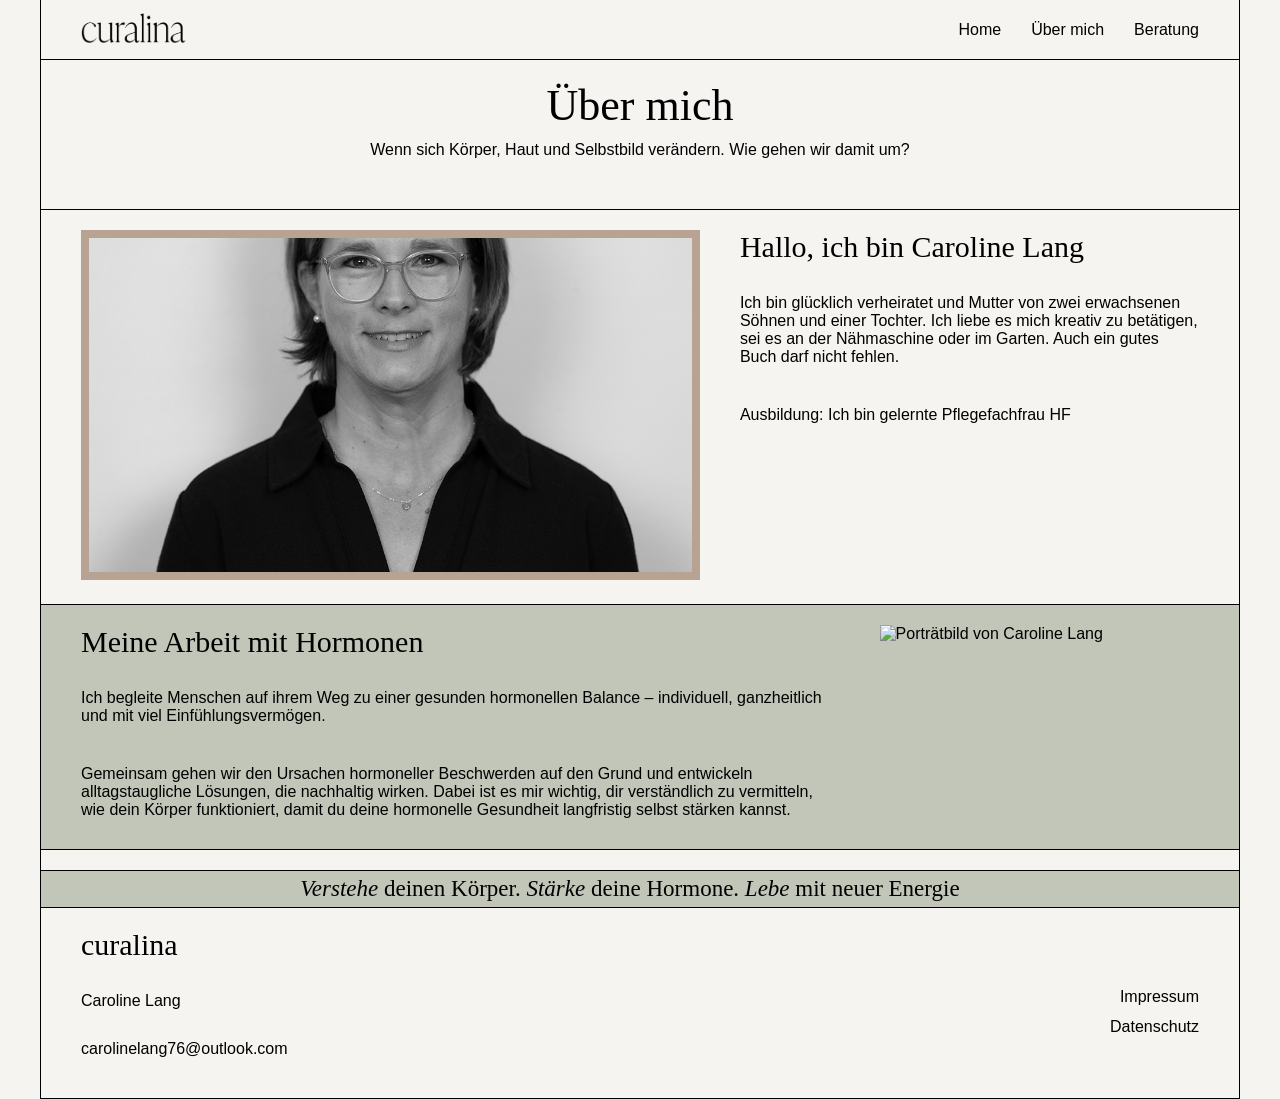
==== übermich.html @ 5b6a9f97 "Add files via upload" ====
<!DOCTYPE html>
<html lang="en">

<head>
    <meta charset="UTF-8">
    <meta name="viewport" content="width=device-width, initial-scale=1.0">
    <meta name="description" content="Curalina Hormonberatung in der Schweiz.">
    <link rel="stylesheet" href="übermich.css">
    <link rel="stylesheet" href="https://use.typekit.net/tsq4doq.css">
    <title>Curalina - Hormonberatung</title>
</head>

<body>
    <header>
        <div>
            <img src="Logo_thin.png" class="logo">
        </div>
        <nav>
            <ul>
                <li><a href="index.html">Home</a></li>
                <li><a href="übermich.html">Über mich</a></li>
                <li><a href="#">Beratung</a></li>
            </ul>
        </nav>
    </header>

    <section class="herocontainer">
        <div>
            <h1>Über mich</h1>
            <p>Wenn sich Körper, Haut und Selbstbild verändern. Wie gehen wir damit um?</p>
        </div>
    </section>

    <section class="einführungscontainer">
        <div class="left">
            <img src="porträt.jpg" class="porträtimg" alt="Porträtbild von Caroline Lang">
        </div>
        <div class="right">
            <h2>Hallo, ich bin Caroline Lang</h2>
            <p>Ich bin glücklich verheiratet und Mutter von zwei erwachsenen Söhnen und einer Tochter. Ich liebe es mich
                kreativ zu betätigen, sei es an der Nähmaschine oder im Garten. Auch ein gutes Buch darf nicht fehlen.
            </p>

            <p>Ausbildung: Ich bin gelernte Pflegefachfrau HF</p>
        </div>
    </section>

    <section class="arbeitcontainer">
        <div class="left_2">
            <h2>Meine Arbeit mit Hormonen</h2>
            <p>Ich begleite Menschen auf ihrem Weg zu einer gesunden hormonellen Balance – individuell, ganzheitlich und
                mit viel Einfühlungsvermögen.</p>

            <p>Gemeinsam gehen wir den Ursachen hormoneller Beschwerden auf den Grund und entwickeln alltagstaugliche
                Lösungen, die nachhaltig wirken. Dabei ist es mir wichtig, dir verständlich zu vermitteln, wie dein
                Körper funktioniert, damit du deine hormonelle Gesundheit langfristig selbst stärken kannst.</p>
        </div>
        <div class="right_2">
            <img src="#" class="arbeitsbild" alt="Porträtbild von Caroline Lang">
        </div>
    </section>

    <section class="zitatbox">
        <p class="zitat"><i>Verstehe</i> deinen Körper. <i>Stärke</i> deine Hormone. <i>Lebe</i> mit neuer Energie</p>
    </section>

    <footer>
        <h2>curalina</h2>
        <div class="footer">
            <div>
                <p>Caroline Lang</p>
                <a href="mailto:carolinelang76@outlook.com" class="email">carolinelang76@outlook.com</a>
            </div>
            <div class="test">
                <a href="#" class="link">Impressum</a><br>
                <a href="#" class="link">Datenschutz</a>
            </div>
        </div>
    </footer>
</body>

</html>
---- übermich.css ----
* {
    margin: 0;
    padding: 0;
    box-sizing: border-box;
}

:root {
    --background-color: #f6f4f1;
    --main-color: #c2c6b9;
    --secondary-color: #b8a292;
    --hover-color: #c4a3a9;
}

body {
    font-family: "avenir-next-lt-pro", sans-serif;
    font-weight: 400;
    font-style: normal;
    background-color: var(--background-color);
    font-size: 16px;
    max-width: 1200px;
    margin: 0 auto;
    border-right: black solid 1px;
    border-left: black solid 1px;
}

h1 {
    font-family: "ivypresto-display", serif;
    font-weight: 100;
    font-style: normal; 
    font-size: 44px;
    padding: 20px 40px;
}


h2 {
    font-family: "ivypresto-display", serif;
    font-weight: 100;
    font-style: normal; 
    font-size: 30px;
    padding: 20px 40px;
}

p {
    padding: 10px 40px 30px 40px;
}

.button {
    margin: 20px 40px;
    padding: 5px 15px;
    border: black solid 1px;
    border-radius: 20px;
}

.button:hover {
    background-color: var(--hover-color);
}

.logo {
    height: 30px;
}

/* Header */

header {
    height: 60px;
    display: flex;
    justify-content: space-between;
    align-items: center;
    border-bottom: 1px solid black;
    padding: 0px 40px;
}


nav {
    width: 95%;
}

header a:hover {
    text-decoration: underline;
}

ul {
    display: flex;
    flex-wrap: wrap;
    justify-content: flex-end;
    list-style: none;
    white-space: nowrap;
    /* Verhindert Zeilenumbrüche in den Links */
    padding: 0;
    padding-left: 20px;
    gap: 30px;
}

a {
    display: inline-block;
    text-decoration: none;
    color: black;
}

/* Hero */

.herocontainer {
    border-bottom: black solid 1px;
    text-align: center;
    padding: 25px 0px;
    width: 100%;
    height: 150px;
    display: flex;
    align-items: center;
    justify-content: center;
}

.herocontainer::before {
    content: "";
    position: absolute;
    width: 100%;
    height: 100%;
    
    background-image: url('418A0612.JPG');
    background-size: cover;
    background-position: center;
    filter: opacity(20%);
}

.herocontainer h1 {
    padding: 0px 20px;
}

.herocontainer {
    position: relative;
    z-index: 2;
}

/* Über mich */

.einführungscontainer {
    display: flex;
    justify-content: space-between;
    border-bottom: black solid 1px;
    width: 100%;
    height: 100%;
}

.porträtimg {
    width: 100%;
    height: 350px;
    margin: 0;
    object-fit: cover;
    border: #b8a292 solid 8px;
}

.left {
    width: 55%;
    padding: 20px 0px 20px 40px;
    align-items: center;
}

.right {
    width: 45%;
}

/* meine Arbeit */

.arbeitcontainer {
    display: flex;
    justify-content: space-between;
    border-bottom: black solid 1px;
    width: 100%;
    height: 100%;
    background-color: var(--main-color);
}

.arbeitsbild {
    width: 100%;
    height: 210px;
    margin: 0;
    object-fit: cover;
}

.left_2 {
    width: 70%;
}

.right_2 {
    width: 30%;
    padding: 20px 40px 20px 0px;
    align-items: center;
}

img {
    align-items: center;
}

/* Kommentar */

.zitatbox {
    height: 100%;
    margin-top: 20px;
    padding-right: 20px;
    background-color: var(--main-color);
    border-top: black solid 1px;
    border-bottom: black solid 1px;
    display: flex;
    justify-content: center;
    align-items: center;
}

.zitat {
    font-family: "ivypresto-display", serif;
    font-weight: 100;
    font-style: normal;
    font-size: 23px;
    padding: 5px 40px;
    text-align: center;
}

/* Footer */

footer {
    padding-bottom: 40px;
    border-bottom: black solid 1px;
}

.footer {
    display: flex;
    justify-content: space-between;
}

.link {
    margin: 0px 40px;
    line-height: 30px;
}

.email {
    margin: 0px 40px;
}

.email:hover,
.link:hover {
    text-decoration: underline;
}

.test {
    text-align: right;
}

/* Responsive Design */


@media screen and (max-width: 750px) {

    .logo {
        height: 20px;
    }

    body {
        font-size: 14px;
    }

    header {
        padding: 0px 20px;
    }

    .zitat {
        padding: 5px 20px;
    }

    h2, h1 {
        padding: 20px;
    }

    p {
        padding: 10px 20px;
    }

    .button {
        margin: 20px;
    }

    .einführungscontainer {
        display: flex;
        flex-direction: column;
    }

    .left {
        width: 100%;
        padding-right: 20px;
        padding-bottom: 0px;
        padding-left: 20px;
    }

    .right {
        width: 100%;
        padding-bottom: 30px;
    }

    .link, .email {
        margin: 0px 20px;
    }

    .herocontainer {
        height: 170px;
    }

    h1 {
        font-size: 38px;
    }

}
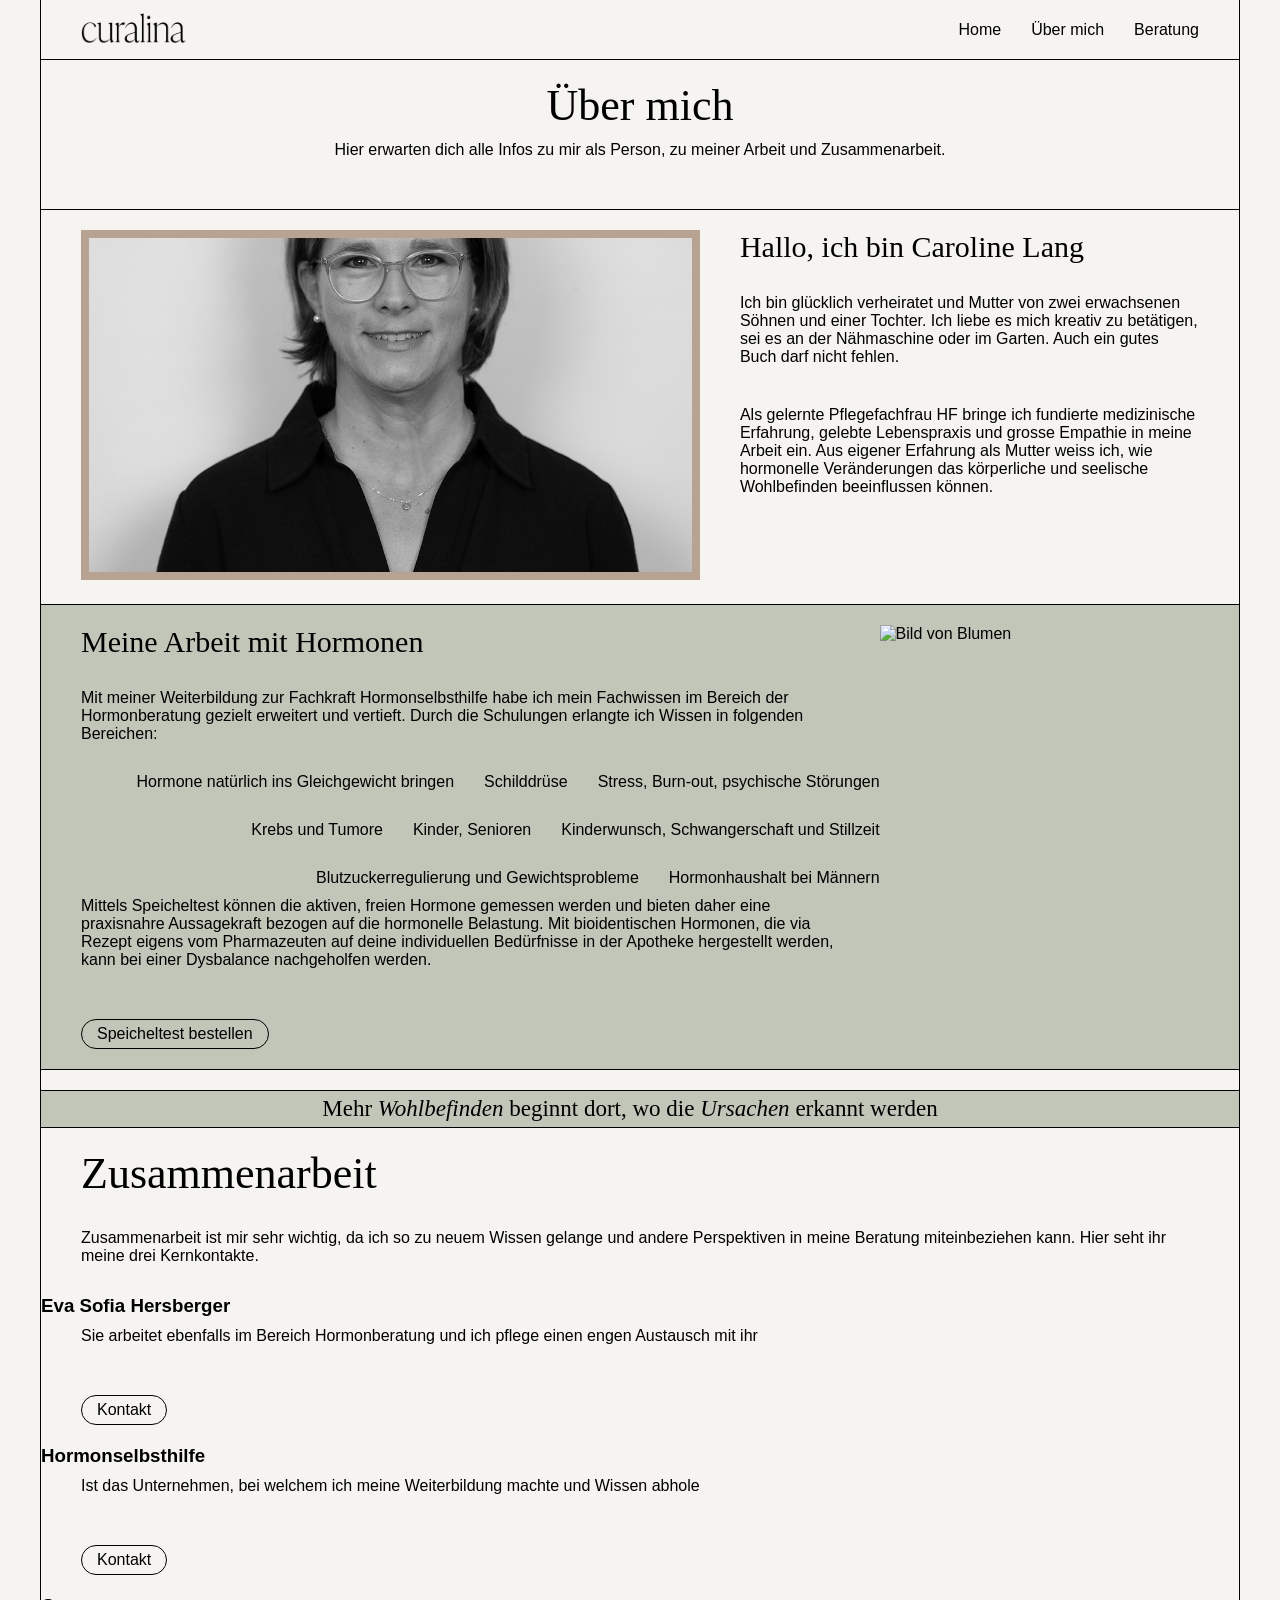
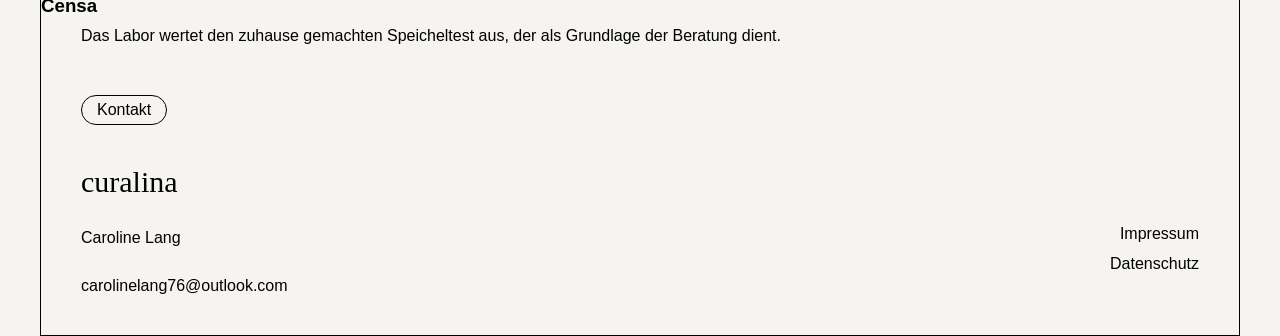
==== commit 2ac389b6: "Add files via upload" ====
--- a/übermich.html
+++ b/übermich.html
@@ -4,7 +4,7 @@
 <head>
     <meta charset="UTF-8">
     <meta name="viewport" content="width=device-width, initial-scale=1.0">
-    <meta name="description" content="Curalina Hormonberatung in der Schweiz.">
+    <meta name="description" content="Curalina Hormonberatung in der Schweiz">
     <link rel="stylesheet" href="übermich.css">
     <link rel="stylesheet" href="https://use.typekit.net/tsq4doq.css">
     <title>Curalina - Hormonberatung</title>
@@ -16,10 +16,10 @@
             <img src="Logo_thin.png" class="logo">
         </div>
         <nav>
-            <ul>
+            <ul class="navigation">
                 <li><a href="index.html">Home</a></li>
                 <li><a href="übermich.html">Über mich</a></li>
-                <li><a href="#">Beratung</a></li>
+                <li><a href="beratung.html">Beratung</a></li>
             </ul>
         </nav>
     </header>
@@ -27,7 +27,7 @@
     <section class="herocontainer">
         <div>
             <h1>Über mich</h1>
-            <p>Wenn sich Körper, Haut und Selbstbild verändern. Wie gehen wir damit um?</p>
+            <p>Hier erwarten dich alle Infos zu mir als Person, zu meiner Arbeit und Zusammenarbeit.</p>
         </div>
     </section>
 
@@ -41,27 +41,69 @@
                 kreativ zu betätigen, sei es an der Nähmaschine oder im Garten. Auch ein gutes Buch darf nicht fehlen.
             </p>
 
-            <p>Ausbildung: Ich bin gelernte Pflegefachfrau HF</p>
+            <p>Als gelernte Pflegefachfrau HF bringe ich fundierte medizinische Erfahrung, gelebte Lebenspraxis und
+                grosse Empathie in meine Arbeit ein. Aus eigener Erfahrung als Mutter weiss ich, wie hormonelle
+                Veränderungen das körperliche und seelische Wohlbefinden beeinflussen können.</p>
         </div>
     </section>
 
     <section class="arbeitcontainer">
         <div class="left_2">
             <h2>Meine Arbeit mit Hormonen</h2>
-            <p>Ich begleite Menschen auf ihrem Weg zu einer gesunden hormonellen Balance – individuell, ganzheitlich und
-                mit viel Einfühlungsvermögen.</p>
+            <p>Mit meiner Weiterbildung zur Fachkraft Hormonselbsthilfe habe ich mein Fachwissen im Bereich der
+                Hormonberatung gezielt erweitert und vertieft. Durch die Schulungen erlangte ich Wissen in folgenden
+                Bereichen:</p>
 
-            <p>Gemeinsam gehen wir den Ursachen hormoneller Beschwerden auf den Grund und entwickeln alltagstaugliche
-                Lösungen, die nachhaltig wirken. Dabei ist es mir wichtig, dir verständlich zu vermitteln, wie dein
-                Körper funktioniert, damit du deine hormonelle Gesundheit langfristig selbst stärken kannst.</p>
+            <ul class="schulungen">
+                <li>Hormone natürlich ins Gleichgewicht bringen</li>
+                <li>Schilddrüse</li>
+                <li>Stress, Burn-out, psychische Störungen</li>
+                <li>Krebs und Tumore</li>
+                <li>Kinder, Senioren</li>
+                <li>Kinderwunsch, Schwangerschaft und Stillzeit</li>
+                <li>Blutzuckerregulierung und Gewichtsprobleme</li>
+                <li>Hormonhaushalt bei Männern</li>
+            </ul>
+
+            <p>Mittels Speicheltest können die aktiven, freien Hormone gemessen werden und bieten daher eine praxisnahre
+                Aussagekraft bezogen auf die hormonelle Belastung. Mit bioidentischen Hormonen, die via Rezept eigens
+                vom Pharmazeuten auf deine individuellen Bedürfnisse in der Apotheke hergestellt werden, kann bei einer
+                Dysbalance nachgeholfen werden.</p>
+
+            <a href="https://censa.de/speicheltestpakete/" class="button">Speicheltest bestellen</a>
         </div>
         <div class="right_2">
-            <img src="#" class="arbeitsbild" alt="Porträtbild von Caroline Lang">
+            <img src="418A0612.JPG" class="arbeitsbild" alt="Bild von Blumen">
         </div>
     </section>
 
     <section class="zitatbox">
-        <p class="zitat"><i>Verstehe</i> deinen Körper. <i>Stärke</i> deine Hormone. <i>Lebe</i> mit neuer Energie</p>
+        <p class="zitat">Mehr <i>Wohlbefinden</i> beginnt dort, wo die <i>Ursachen</i> erkannt werden</p>
+    </section>
+
+    <section class="zusammenarbeitcontainer">
+        <div class="einführungstext">
+            <h1>Zusammenarbeit</h1>
+            <p>Zusammenarbeit ist mir sehr wichtig, da ich so zu neuem Wissen gelange und andere Perspektiven in meine Beratung miteinbeziehen kann. Hier seht ihr meine drei Kernkontakte.</p>
+        </div>
+        <div class="kontakte">
+            <div class="kontakt">
+                <h3>Eva Sofia Hersberger</h3>
+                <p>Sie arbeitet ebenfalls im Bereich Hormonberatung und ich pflege einen engen Austausch mit ihr</p>
+                <a href="https://www.dein-potenzial.ch//" class="button">Kontakt</a>
+            </div>
+            <div class="kontakt">
+                <h3>Hormonselbsthilfe</h3>
+                <p>Ist das Unternehmen, bei welchem ich meine Weiterbildung machte und Wissen abhole</p>
+                <a href="https://hormonselbsthilfe.de" class="button">Kontakt</a>
+            </div>
+            <div class="kontakt">
+                <h3>Censa</h3>
+                <p>Das Labor wertet den zuhause gemachten Speicheltest aus, der als Grundlage der Beratung dient.
+                </p>
+                <a href="https://hormonselbsthilfe.de" class="button">Kontakt</a>
+            </div>
+        </div>
     </section>
 
     <footer>
